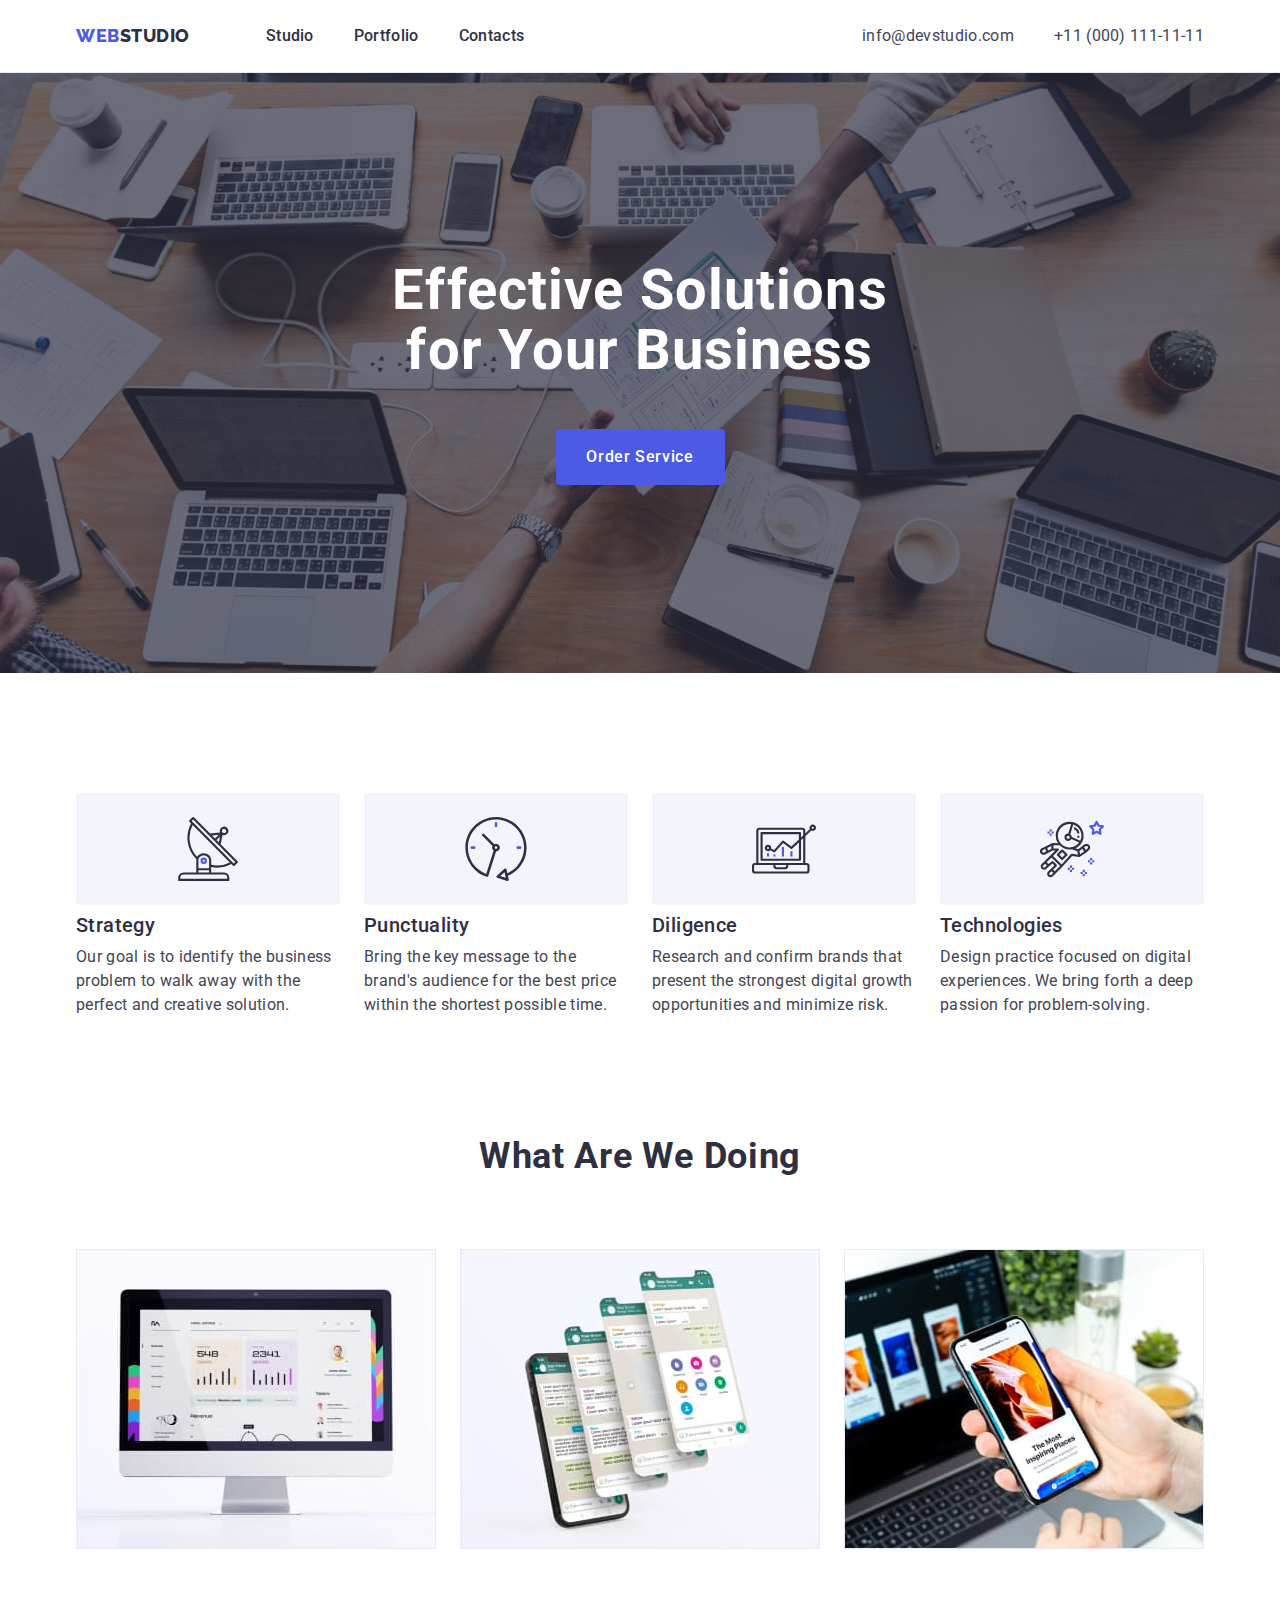
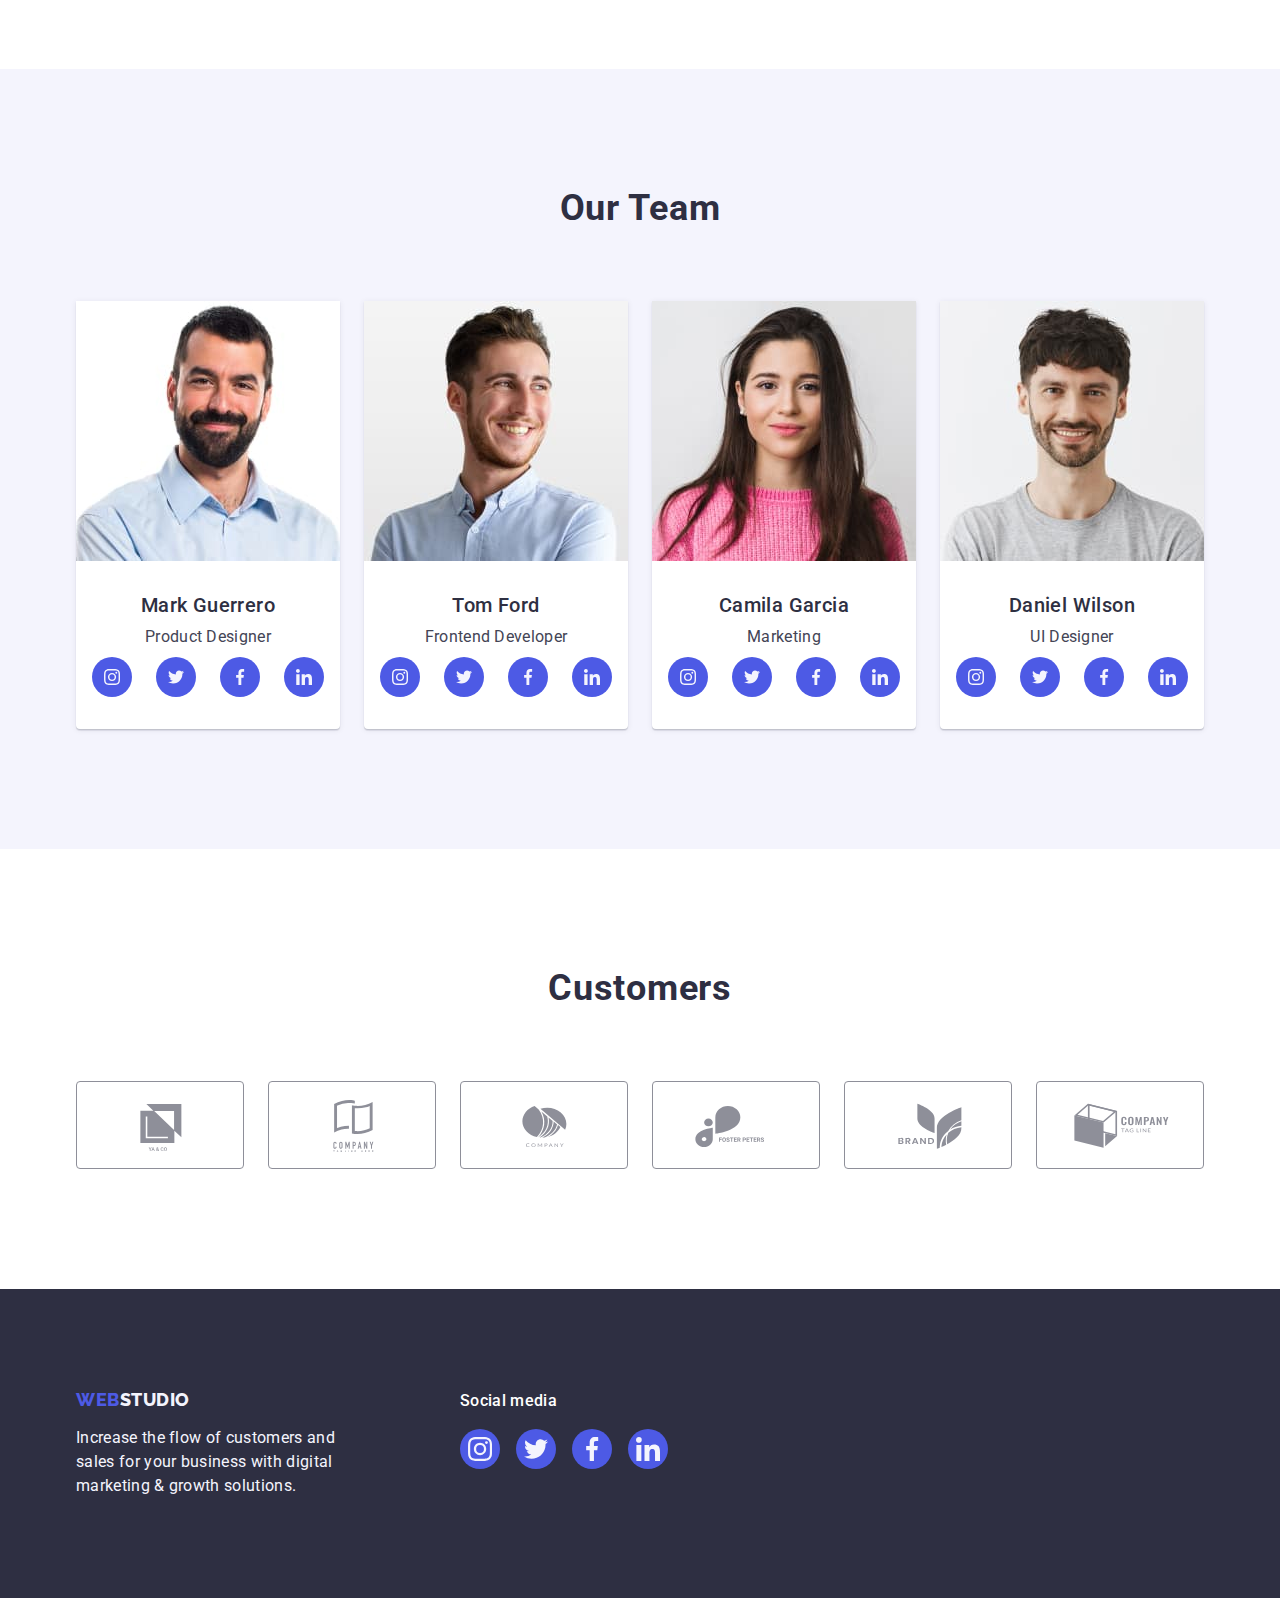
==== index.html @ 35dc8aad "Initial commit" ====
<!DOCTYPE html>
<html lang="en">
  <head>
    <meta charset="UTF-8" />
    <meta http-equiv="X-UA-Compatible" content="IE=edge" />
    <meta name="viewport" content="width=device-width, initial-scale=1.0" />
    <title>Web Studio</title>

    <link rel="preconnect" href="https://fonts.googleapis.com" />
    <link rel="preconnect" href="https://fonts.gstatic.com" crossorigin />
    <link
      href="https://fonts.googleapis.com/css2?family=Raleway:wght@800&family=Roboto:wght@400;500;700;900&display=swap"
      rel="stylesheet"
    />
    <link
      rel="stylesheet"
      href="https://cdnjs.cloudflare.com/ajax/libs/modern-normalize/1.0.0/modern-normalize.min.css"
    />
    <link rel="stylesheet" href="./css/styles.css" />
  </head>

  <body>
    <!-- Хедер -->
    <header class="header">
      <div class="container header-container">
        <!-- Навігація сайту -->
        <nav class="navigation">
          <a href="./index.html" class="logo link"
            >Web<span class="header-logo-span">Studio</span></a
          >
          <ul class="nav-list list">
            <li class="nav-list-item">
              <a href="./index.html" class="nav-list-link link">Studio</a>
            </li>

            <li class="nav-list-item">
              <a href="./portfolio.html" class="nav-list-link link"
                >Portfolio</a
              >
            </li>

            <li class="nav-list-item">
              <a href="" class="nav-list-link link">Contacts</a>
            </li>
          </ul>
        </nav>
        <!-- Контакти для зв'язку -->
        <address class="address">
          <ul class="address-list list">
            <li class="email">
              <a href="mailto:info@devstudio.com" class="address-link link"
                >info@devstudio.com</a
              >
            </li>

            <li class="phone">
              <a href="tel:+110001111111" class="address-link link"
                >+11 (000) 111-11-11</a
              >
            </li>
          </ul>
        </address>
      </div>
    </header>

    <!-- Мейн -->
    <main class="main">
      <!-- Hero -->
      <section class="hero hero-overlay">
        <div class="container hero-container">
          <h1 class="hero-title">Effective Solutions for Your Business</h1>
          <button type="button" class="title-btn btn">Order Service</button>
        </div>
      </section>

      <!-- Features -->
      <section class="features section">
        <div class="container">
          <h2 class="visually-hidden">Features</h2>
          <ul class="features-list list">
            <li class="features-list-item">
              <div class="features-icon-box">
                <svg class="features-icon" width="64" height="64">
                  <use href="./images/icons.svg#icon-antenna"></use>
                </svg>
              </div>
              <h3 class="features-list-title">Strategy</h3>
              <p class="features-list-text">
                Our goal is to identify the business problem to walk away with
                the perfect and creative solution.
              </p>
            </li>

            <li class="features-list-item">
              <div class="features-icon-box">
                <svg class="features-icon" width="64" height="64">
                  <use href="./images/icons.svg#icon-clock"></use>
                </svg>
              </div>
              <h3 class="features-list-title">Punctuality</h3>
              <p class="features-list-text">
                Bring the key message to the brand's audience for the best price
                within the shortest possible time.
              </p>
            </li>

            <li class="features-list-item">
              <div class="features-icon-box">
                <svg class="features-icon" width="64" height="64">
                  <use href="./images/icons.svg#icon-diagram"></use>
                </svg>
              </div>
              <h3 class="features-list-title">Diligence</h3>
              <p class="features-list-text">
                Research and confirm brands that present the strongest digital
                growth opportunities and minimize risk.
              </p>
            </li>

            <li class="features-list-item">
              <div class="features-icon-box">
                <svg class="features-icon" width="64" height="64">
                  <use href="./images/icons.svg#icon-astronaut"></use>
                </svg>
              </div>
              <h3 class="features-list-title">Technologies</h3>
              <p class="features-list-text">
                Design practice focused on digital experiences. We bring forth a
                deep passion for problem-solving.
              </p>
            </li>
          </ul>
        </div>
      </section>

      <!-- Секція зображень: чим ми займаємось -->
      <section class="gallery section">
        <div class="container">
          <h2 class="gallery-caption">What are we doing</h2>
          <ul class="gallery-list list">
            <li class="gallery-list-item">
              <img
                src="./images/img1.jpg"
                alt="PC Screen"
                width="360"
                height="300"
              />
            </li>

            <li class="gallery-list-item">
              <img
                src="./images/img2.jpg"
                alt="Smartphone Screens"
                width="360"
                height="300"
              />
            </li>

            <li class="gallery-list-item">
              <img
                src="./images/img3.jpg"
                alt="Smartphone"
                width="360"
                height="300"
              />
            </li>
          </ul>
        </div>
      </section>

      <!-- Секція з фото команди -->
      <section class="team-gallery section">
        <div class="container">
          <h2 class="team-gallery-caption">Our Team</h2>
          <ul class="team-list list">
            <li class="team-list-item">
              <img
                src="./images/Mark.jpg"
                alt="Mark"
                width="264"
                height="260"
              />
              <div class="team-card-text-wrapper">
                <h3 class="team-list-caption">Mark Guerrero</h3>
                <p class="team-list-text">Product Designer</p>
                <ul class="team-soc-list list">
                  <li class="team-soc-item">
                    <a
                      href=""
                      class="team-soc-link link"
                      target="_blank"
                      rel="noopener noreferrer"
                      ><svg class="team-soc-icon" width="16" height="16">
                        <use href="./images/icons.svg#icon-instagram"></use>
                      </svg>
                    </a>
                  </li>
                  <li class="team-soc-item">
                    <a
                      href=""
                      class="team-soc-link link"
                      target="_blank"
                      rel="noopener noreferrer"
                      ><svg class="team-soc-icon" width="16" height="16">
                        <use href="./images/icons.svg#icon-twitter"></use>
                      </svg>
                    </a>
                  </li>
                  <li class="team-soc-item">
                    <a
                      href=""
                      class="team-soc-link link"
                      target="_blank"
                      rel="noopener noreferrer"
                      ><svg class="team-soc-icon" width="16" height="16">
                        <use href="./images/icons.svg#icon-facebook"></use>
                      </svg>
                    </a>
                  </li>
                  <li class="team-soc-item">
                    <a
                      href=""
                      class="team-soc-link link"
                      target="_blank"
                      rel="noopener noreferrer"
                      ><svg class="team-soc-icon" width="16" height="16">
                        <use href="./images/icons.svg#icon-linkedin"></use>
                      </svg>
                    </a>
                  </li>
                </ul>
              </div>
            </li>

            <li class="team-list-item">
              <img src="./images/Tom.jpg" alt="Tom" width="264" height="260" />
              <div class="team-card-text-wrapper">
                <h3 class="team-list-caption">Tom Ford</h3>
                <p class="team-list-text">Frontend Developer</p>
                <ul class="team-soc-list list">
                  <li class="team-soc-item">
                    <a
                      href=""
                      class="team-soc-link link"
                      target="_blank"
                      rel="noopener noreferrer"
                      ><svg class="team-soc-icon" width="16" height="16">
                        <use href="./images/icons.svg#icon-instagram"></use>
                      </svg>
                    </a>
                  </li>
                  <li class="team-soc-item">
                    <a
                      href=""
                      class="team-soc-link link"
                      target="_blank"
                      rel="noopener noreferrer"
                      ><svg class="team-soc-icon" width="16" height="16">
                        <use href="./images/icons.svg#icon-twitter"></use>
                      </svg>
                    </a>
                  </li>
                  <li class="team-soc-item">
                    <a
                      href=""
                      class="team-soc-link link"
                      target="_blank"
                      rel="noopener noreferrer"
                      ><svg class="team-soc-icon" width="16" height="16">
                        <use href="./images/icons.svg#icon-facebook"></use>
                      </svg>
                    </a>
                  </li>
                  <li class="team-soc-item">
                    <a
                      href=""
                      class="team-soc-link link"
                      target="_blank"
                      rel="noopener noreferrer"
                      ><svg class="team-soc-icon" width="16" height="16">
                        <use href="./images/icons.svg#icon-linkedin"></use>
                      </svg>
                    </a>
                  </li>
                </ul>
              </div>
            </li>

            <li class="team-list-item">
              <img
                src="./images/Camila.jpg"
                alt="Camila"
                width="264"
                height="260"
              />
              <div class="team-card-text-wrapper">
                <h3 class="team-list-caption">Camila Garcia</h3>
                <p class="team-list-text">Marketing</p>
                <ul class="team-soc-list list">
                  <li class="team-soc-item">
                    <a
                      href=""
                      class="team-soc-link link"
                      target="_blank"
                      rel="noopener noreferrer"
                      ><svg class="team-soc-icon" width="16" height="16">
                        <use href="./images/icons.svg#icon-instagram"></use>
                      </svg>
                    </a>
                  </li>
                  <li class="team-soc-item">
                    <a
                      href=""
                      class="team-soc-link link"
                      target="_blank"
                      rel="noopener noreferrer"
                      ><svg class="team-soc-icon" width="16" height="16">
                        <use href="./images/icons.svg#icon-twitter"></use>
                      </svg>
                    </a>
                  </li>
                  <li class="team-soc-item">
                    <a
                      href=""
                      class="team-soc-link link"
                      target="_blank"
                      rel="noopener noreferrer"
                      ><svg class="team-soc-icon" width="16" height="16">
                        <use href="./images/icons.svg#icon-facebook"></use>
                      </svg>
                    </a>
                  </li>
                  <li class="team-soc-item">
                    <a
                      href=""
                      class="team-soc-link link"
                      target="_blank"
                      rel="noopener noreferrer"
                      ><svg class="team-soc-icon" width="16" height="16">
                        <use href="./images/icons.svg#icon-linkedin"></use>
                      </svg>
                    </a>
                  </li>
                </ul>
              </div>
            </li>

            <li class="team-list-item">
              <img
                src="./images/Daniel.jpg"
                alt="Daniel"
                width="264"
                height="260"
              />
              <div class="team-card-text-wrapper">
                <h3 class="team-list-caption">Daniel Wilson</h3>
                <p class="team-list-text">UI Designer</p>
                <ul class="team-soc-list list">
                  <li class="team-soc-item">
                    <a
                      href=""
                      class="team-soc-link link"
                      target="_blank"
                      rel="noopener noreferrer"
                      ><svg class="team-soc-icon" width="16" height="16">
                        <use href="./images/icons.svg#icon-instagram"></use>
                      </svg>
                    </a>
                  </li>
                  <li class="team-soc-item">
                    <a
                      href=""
                      class="team-soc-link link"
                      target="_blank"
                      rel="noopener noreferrer"
                      ><svg class="team-soc-icon" width="16" height="16">
                        <use href="./images/icons.svg#icon-twitter"></use>
                      </svg>
                    </a>
                  </li>
                  <li class="team-soc-item">
                    <a
                      href=""
                      class="team-soc-link link"
                      target="_blank"
                      rel="noopener noreferrer"
                      ><svg class="team-soc-icon" width="16" height="16">
                        <use href="./images/icons.svg#icon-facebook"></use>
                      </svg>
                    </a>
                  </li>
                  <li class="team-soc-item">
                    <a
                      href=""
                      class="team-soc-link link"
                      target="_blank"
                      rel="noopener noreferrer"
                      ><svg class="team-soc-icon" width="16" height="16">
                        <use href="./images/icons.svg#icon-linkedin"></use>
                      </svg>
                    </a>
                  </li>
                </ul>
              </div>
            </li>
          </ul>
        </div>
      </section>

      <!-- Секція: наші клієнти -->
      <section class="customers section">
        <div class="container">
          <h2 class="customers-caption">Customers</h2>
          <ul class="customers-list list">
            <li class="customers-item">
              <a href="" class="customers-link link">
                <svg class="customers-icon" width="104" height="56">
                  <use href="./images/icons.svg#icon-comp1"></use>
                </svg>
              </a>
            </li>

            <li class="customers-item">
              <a href="" class="customers-link link">
                <svg class="customers-icon" width="104" height="56">
                  <use href="./images/icons.svg#icon-comp2"></use>
                </svg>
              </a>
            </li>

            <li class="customers-item">
              <a href="" class="customers-link link">
                <svg class="customers-icon" width="104" height="56">
                  <use href="./images/icons.svg#icon-comp3"></use>
                </svg>
              </a>
            </li>

            <li class="customers-item">
              <a href="" class="customers-link link">
                <svg class="customers-icon" width="104" height="56">
                  <use href="./images/icons.svg#icon-comp4"></use>
                </svg>
              </a>
            </li>

            <li class="customers-item">
              <a href="" class="customers-link link">
                <svg class="customers-icon" width="104" height="56">
                  <use href="./images/icons.svg#icon-comp5"></use>
                </svg>
              </a>
            </li>

            <li class="customers-item">
              <a href="" class="customers-link link">
                <svg class="customers-icon" width="104" height="56">
                  <use href="./images/icons.svg#icon-comp6"></use>
                </svg>
              </a>
            </li>
          </ul>
        </div>
      </section>
    </main>

    <!-- Футер -->
    <footer class="footer">
      <div class="footer-container container">
        <div class="footer-text-container">
          <a href="./index.html" class="footer-logo-link logo link"
            >Web<span class="footer-logo-span">Studio</span></a
          >
          <p class="footer-text">
            Increase the flow of customers and sales for your business with
            digital marketing & growth solutions.
          </p>
        </div>
        <div class="footer-soc-container">
          <p class="footer-soc-caption">Social media</p>
          <ul class="footer-soc-list list">
            <li class="footer-soc-item">
              <a href="" class="footer-soc-link link">
                <svg class="footer-soc-icon" width="24" height="24">
                  <use href="./images/icons.svg#icon-instagram"></use>
                </svg>
              </a>
            </li>

            <li class="footer-soc-item">
              <a href="" class="footer-soc-link link">
                <svg class="footer-soc-icon" width="24" height="24">
                  <use href="./images/icons.svg#icon-twitter"></use>
                </svg>
              </a>
            </li>

            <li class="footer-soc-item">
              <a href="" class="footer-soc-link link">
                <svg class="footer-soc-icon" width="24" height="24">
                  <use href="./images/icons.svg#icon-facebook"></use>
                </svg>
              </a>
            </li>

            <li class="footer-soc-item">
              <a href="" class="footer-soc-link link">
                <svg class="footer-soc-icon" width="24" height="24">
                  <use href="./images/icons.svg#icon-linkedin"></use>
                </svg>
              </a>
            </li>
          </ul>
        </div>
      </div>
    </footer>
  </body>
</html>
---- css/styles.css ----
:root {
  /* Кольори */
  --dark-color: #2e2f42;
  --text-color: #434455;
  --subtle-text-color: #8e8f99;
  --white-color: #ffffff;
  --light-color: #f4f4fd;
  --accent-color: #e7e9fc;
  --passive-color: #4d5ae5;
  --active-color: #404bbf;
  --success-color: #31d0aa;
  /* Текст */
  --text-size: 16px;
  --text-spacing: 0.02em;
  --typical-lh: 1.5;
  /* Флекс */
  --typical-gap: 24px;
}
/* ------------Cкидання стилів------------ */
p,
h1,
h2,
h3,
h4,
h5,
h6 {
  margin: 0;
}

ul {
  margin: 0;
  padding: 0;
}

img {
  display: block;
  max-width: 100%;
}

.list {
  list-style: none;
}

.link {
  text-decoration: none;
}

.btn {
  font-family: inherit;
  cursor: pointer;
}

/* ------------Cкидання стилів------------ */

/* Приховати елемент */
.visually-hidden {
  position: absolute;
  width: 1px;
  height: 1px;
  margin: -1px;
  border: 0;
  padding: 0;
  white-space: nowrap;
  clip-path: inset(100%);
  clip: rect(0 0 0 0);
  overflow: hidden;
}
/* Приховати елемент */

/* ------------База------------ */
body {
  font-family: "Roboto", sans-serif;
  color: var(--text-color);
  background-color: var(--white-color);
}

.container {
  width: 1158px;
  padding-left: 15px;
  padding-right: 15px;
  margin: 0 auto;
}

.section {
  padding-top: 120px;
  padding-bottom: 120px;
}

/*====================СТУДІЯ====================*/

/* ----------------- Хедер ----------------- */

.header {
  padding-top: 24px;
  padding-bottom: 24px;
  border-bottom: 1px solid var(--accent-color);
  box-shadow: 0px 2px 1px rgba(46, 47, 66, 0.08),
    0px 1px 1px rgba(46, 47, 66, 0.16), 0px 1px 6px rgba(46, 47, 66, 0.08);
}

.header-container {
  display: flex;
}

/* Лого  */
.header-logo-span {
  color: var(--dark-color);
}

.logo {
  font-family: "Raleway", sans-serif;
  font-weight: 800;
  font-size: 18px;
  line-height: 1.17;
  color: var(--passive-color);
  letter-spacing: 0.03em;
  text-transform: uppercase;
  margin-right: 76px;
}

/* Навігація */
.navigation {
  display: flex;
  align-items: center;
}

.nav-list {
  display: flex;
  gap: 40px;
}

.nav-list-link {
  color: var(--dark-color);
  font-weight: 500;
  font-size: var(--text-size);
  line-height: var(--typical-lh);
  letter-spacing: var(--text-spacing);
  padding: 24px 0;
}

.nav-list-link:is(:hover, :focus) {
  color: var(--active-color);
}

/* Контакти */
.address {
  font-style: normal;
  margin-left: auto;
}

.address-list {
  display: flex;
  gap: 40px;
}

.address-link {
  color: var(--text-color);
  font-size: var(--text-size);
  line-height: var(--typical-lh);
  letter-spacing: var(--text-spacing);
}

.address-link:is(:hover, :focus) {
  color: var(--active-color);
}

/* ----------------- Студія Мейн ----------------- */
/*----------------Hero-------------- */
.hero {
  padding: 188px 0;
}
.hero-overlay {
  background-image: linear-gradient(
      rgba(46, 47, 66, 0.7),
      rgba(46, 47, 66, 0.7)
    ),
    url(../images/hero-bg.jpg);
  height: 600px;
  max-width: 1440px;
  margin-left: auto;
  margin-right: auto;
  background-repeat: no-repeat;
  background-size: cover;
  background-position: center;
}

.hero-container {
  display: flex;
  flex-direction: column;
  align-items: center;
}

.hero-title {
  font-size: 56px;
  line-height: 1.07;
  text-align: center;
  letter-spacing: var(--text-spacing);
  color: var(--white-color);
  max-width: 496px;
}

/* Кнопка */
.title-btn {
  color: var(--white-color);
  background: var(--passive-color);
  font-weight: 500;
  font-size: var(--text-size);
  line-height: var(--typical-lh);
  letter-spacing: 0.04em;
  border: none;
  border-radius: 4px;
  min-width: 169px;
  height: 56px;
  margin-top: 48px;
}
.title-btn:is(:hover, :focus) {
  background: var(--active-color);
}

/*----------------Features-------------- */
.features {
}

.features-list {
  display: flex;
  gap: var(--typical-gap);
}

.features-list-item {
  flex-basis: calc((100% - 24px * 3) / 4);
}

.features-icon-box {
  width: 100%;
  height: 112px;
  border-radius: 4px;
  background-color: var(--light-color);
  display: flex;
  justify-content: center;
  align-items: center;
  margin-bottom: 8px;
}

.features-icon {
}

.features-list-title {
  font-weight: 500;
  font-size: 20px;
  line-height: 1.2;
  letter-spacing: var(--text-spacing);
  color: var(--dark-color);
  margin-bottom: 8px;
}

.features-list-text {
  font-size: var(--text-size);
  line-height: var(--typical-lh);
  letter-spacing: var(--text-spacing);
}

/*--------Секція зображень: чим ми займаємось------ */
.gallery {
  padding-top: 0;
}

.gallery-caption {
  font-size: 36px;
  line-height: 1.11;
  text-align: center;
  letter-spacing: var(--text-spacing);
  text-transform: capitalize;
  color: var(--dark-color);
  margin-bottom: 72px;
}

.gallery-list {
  display: flex;
  flex-wrap: wrap;
  gap: var(--typical-gap);
}

.gallery-list-item {
  flex-basis: calc((100% - 48px) / 3);
}

/*-------- Секція з фото команди------ */
.team-gallery {
  background-color: var(--light-color);
}

.team-gallery-caption {
  font-size: 36px;
  line-height: 1.11;
  text-align: center;
  letter-spacing: var(--text-spacing);
  text-transform: capitalize;
  color: var(--dark-color);
  margin-bottom: 72px;
}

.team-list {
  display: flex;
  flex-wrap: wrap;
  gap: var(--typical-gap);
}

.team-list-item {
  background-color: var(--white-color);
  flex-basis: calc((100% - 72px) / 4);
  border-radius: 0 0 4px 4px;
  box-shadow: 0px 1px 6px rgba(46, 47, 66, 0.08),
    0px 1px 1px rgba(46, 47, 66, 0.16), 0px 2px 1px rgba(46, 47, 66, 0.08);
}

.team-card-text-wrapper {
  padding: 32px 16px;
}

.team-list-caption {
  font-weight: 500;
  font-size: 20px;
  line-height: 1.2;
  text-align: center;
  letter-spacing: var(--text-spacing);
  color: var(--dark-color);
  margin-bottom: 8px;
  margin-left: 0;
  margin-right: 0;
}

.team-list-text {
  font-size: var(--text-size);
  line-height: var(--typical-lh);
  text-align: center;
  letter-spacing: var(--text-spacing);
  margin-bottom: 8px;
}

.team-soc-list {
  display: flex;
  justify-content: center;
  align-items: center;
  gap: 24px;
}

.team-soc-item {
  width: 40px;
  height: 40px;
}
.team-soc-link {
  width: 100%;
  height: 100%;
  background-color: var(--passive-color);
  border-radius: 50%;
  display: flex;
  justify-content: center;
  align-items: center;
}

.team-soc-link:is(:hover, :focus) {
  background-color: var(--active-color);
}

.team-soc-icon {
  fill: var(--light-color);
}

/* ----------------- Секція: Наші клієнти ----------------- */
.customers {
}

.customers-caption {
  font-size: 36px;
  line-height: 1.11;
  text-align: center;
  letter-spacing: var(--text-spacing);
  text-transform: capitalize;
  margin-bottom: 72px;
  color: var(--dark-color);
}

.customers-list {
  display: flex;
  gap: 24px;
}

.customers-item {
  flex-basis: calc((100% - 120px) / 6);
  height: 88px;
}

.customers-link {
  width: 100%;
  height: 100%;
  border: 1px solid var(--subtle-text-color);
  border-radius: 4px;
  display: flex;
  justify-content: center;
  align-items: center;
  color: var(--subtle-text-color);
}

.customers-link:is(:hover, :focus) {
  border-color: var(--active-color);
  color: var(--active-color);
}

.customers-icon {
  fill: currentColor;
}

/* ----------------- Футер ----------------- */
.footer {
  background-color: var(--dark-color);
  padding-top: 100px;
  padding-bottom: 100px;
}

.footer-container {
  display: flex;
  align-items: baseline;
}

.footer-text-container {
  margin-right: 120px;
  flex-shrink: 0;
}

.footer-logo-link {
  display: inline-block;
  margin-bottom: 16px;
  margin-right: 0;
}

.footer-logo-span {
  color: var(--light-color);
}

.footer-text {
  font-size: var(--text-size);
  line-height: var(--typical-lh);
  letter-spacing: var(--text-spacing);
  color: var(--light-color);
  max-width: 264px;
}

.footer-soc-container {
}

.footer-soc-caption {
  font-weight: 500;
  font-size: var(--text-size);
  line-height: var(--typical-lh);
  letter-spacing: var(--text-spacing);
  color: var(--white-color);
  margin-bottom: 16px;
}

.footer-soc-list {
  display: flex;
  justify-content: center;
  align-items: center;
  gap: 16px;
}

.footer-soc-item {
  width: 40px;
  height: 40px;
}

.footer-soc-link {
  width: 100%;
  height: 100%;
  background-color: var(--passive-color);
  border-radius: 50%;
  display: flex;
  justify-content: center;
  align-items: center;
}

.footer-soc-link:is(:hover, :focus) {
  background-color: var(--success-color);
}

.footer-soc-icon {
  fill: var(--light-color);
}
/*====================ПОРТФОЛІО====================*/

.projects {
  padding-top: 96px;
}

/*--------Фільтр------ */
.filters-list {
  display: flex;
  gap: var(--typical-gap);
  justify-content: center;
  margin-bottom: 72px;
}

.filters-btn {
  font-family: "Roboto", sans-serif;
  font-weight: 500;
  font-size: var(--text-size);
  line-height: var(--typical-lh);
  text-align: center;
  letter-spacing: 0.04em;
  color: var(--passive-color);
  background: var(--light-color);

  padding: 12px 24px;
  border: 1px solid var(--accent-color);
  border-radius: 4px;
}

.filters-btn:is(:hover, :focus) {
  color: var(--white-color);
  background: var(--active-color);
  border: 1px solid transparent;
  box-shadow: 0px 3px 1px rgba(0, 0, 0, 0.1), 0px 2px 1px rgba(0, 0, 0, 0.08),
    0px 2px 2px rgba(0, 0, 0, 0.12);
}

/*--------Картки проектів------ */
.card-set {
  display: flex;
  flex-wrap: wrap;
  column-gap: 24px;
  row-gap: 48px;
}

.card-item {
  background: var(--white-color);
  flex-basis: calc((100% - 24px * 2) / 3);
}

.card-link {
  display: block;
}

.card-link:is(:hover, :focus) {
  box-shadow: 0px 1px 6px rgba(46, 47, 66, 0.08),
    0px 1px 1px rgba(46, 47, 66, 0.16), 0px 2px 1px rgba(46, 47, 66, 0.08);
}

.card-content {
  padding: 32px 16px;
  border: 1px solid var(--accent-color);
  border-top: none;
}

.card-caption {
  font-weight: 500;
  font-size: 20px;
  line-height: 1.2;
  letter-spacing: var(--text-spacing);
  color: var(--dark-color);
  margin-bottom: 8px;
}

.card-text {
  font-size: var(--text-size);
  line-height: var(--typical-lh);
  letter-spacing: var(--text-spacing);
  color: var(--text-color);
}
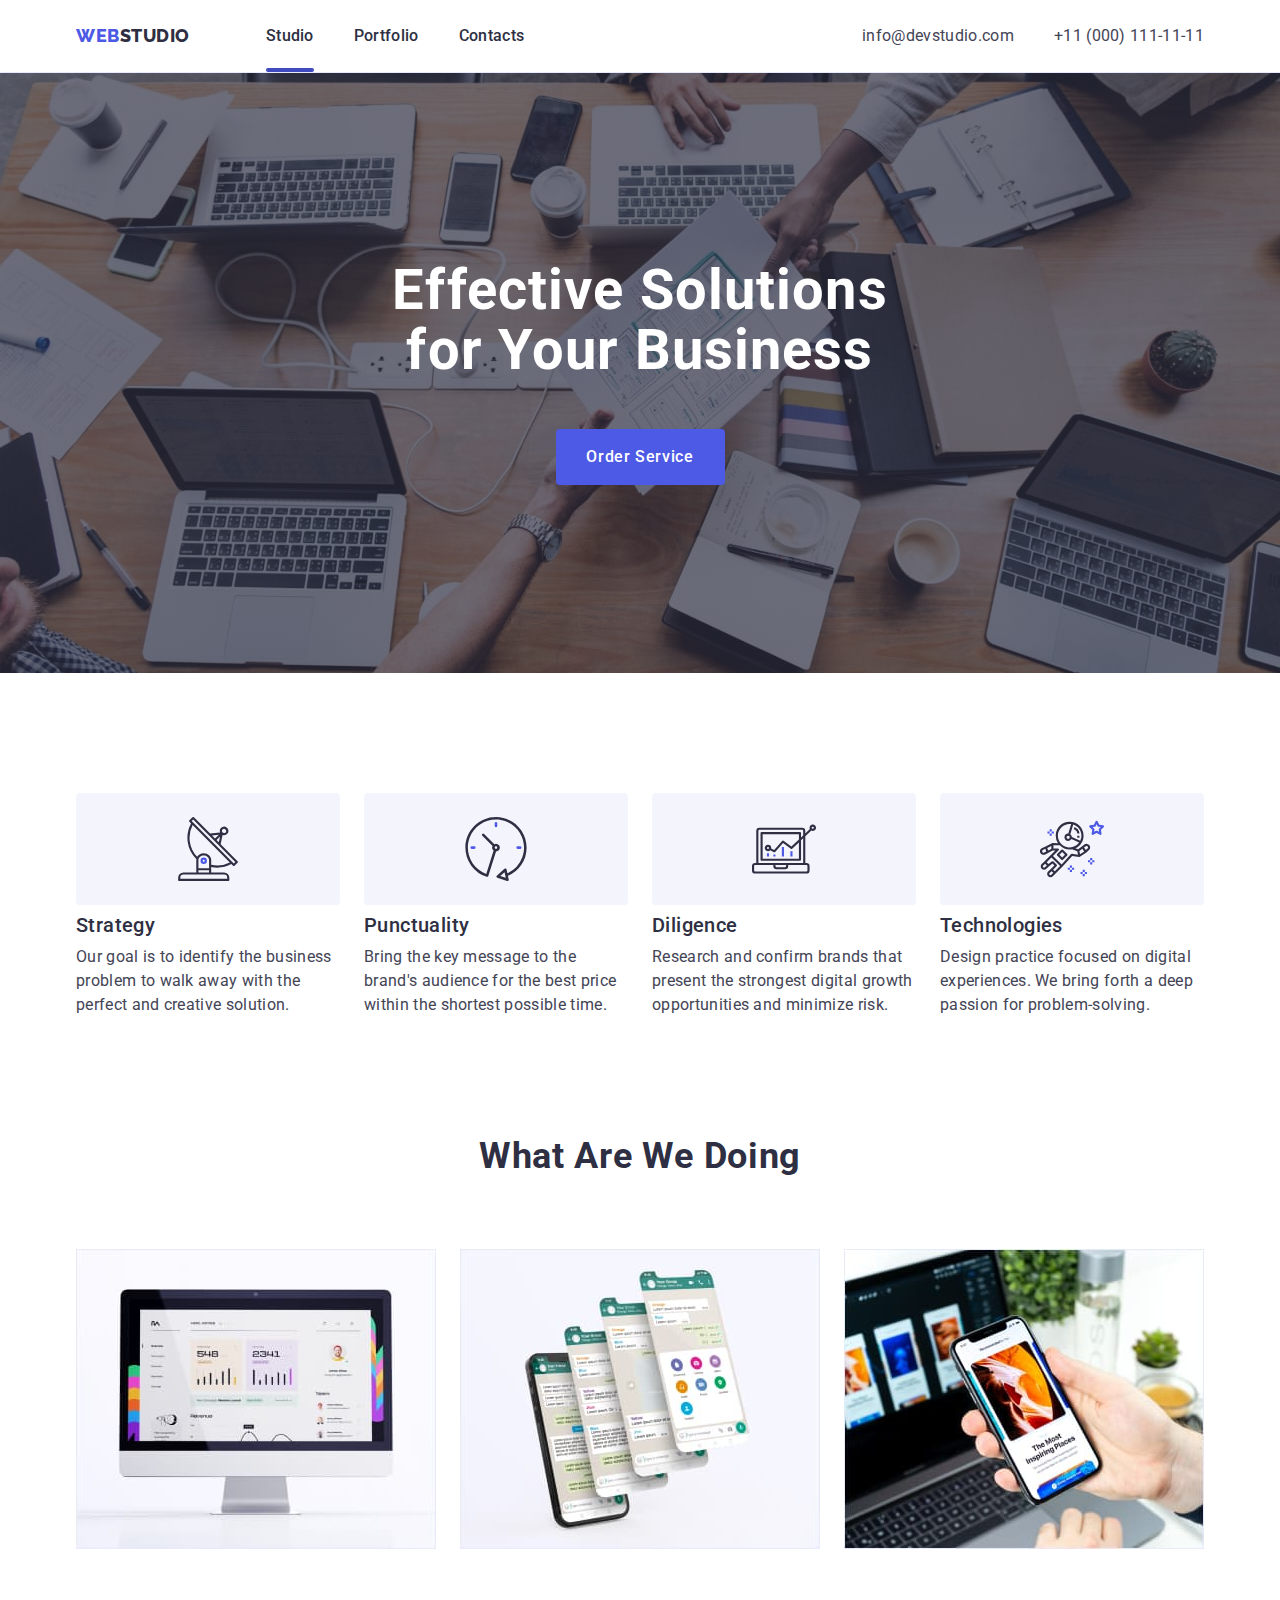
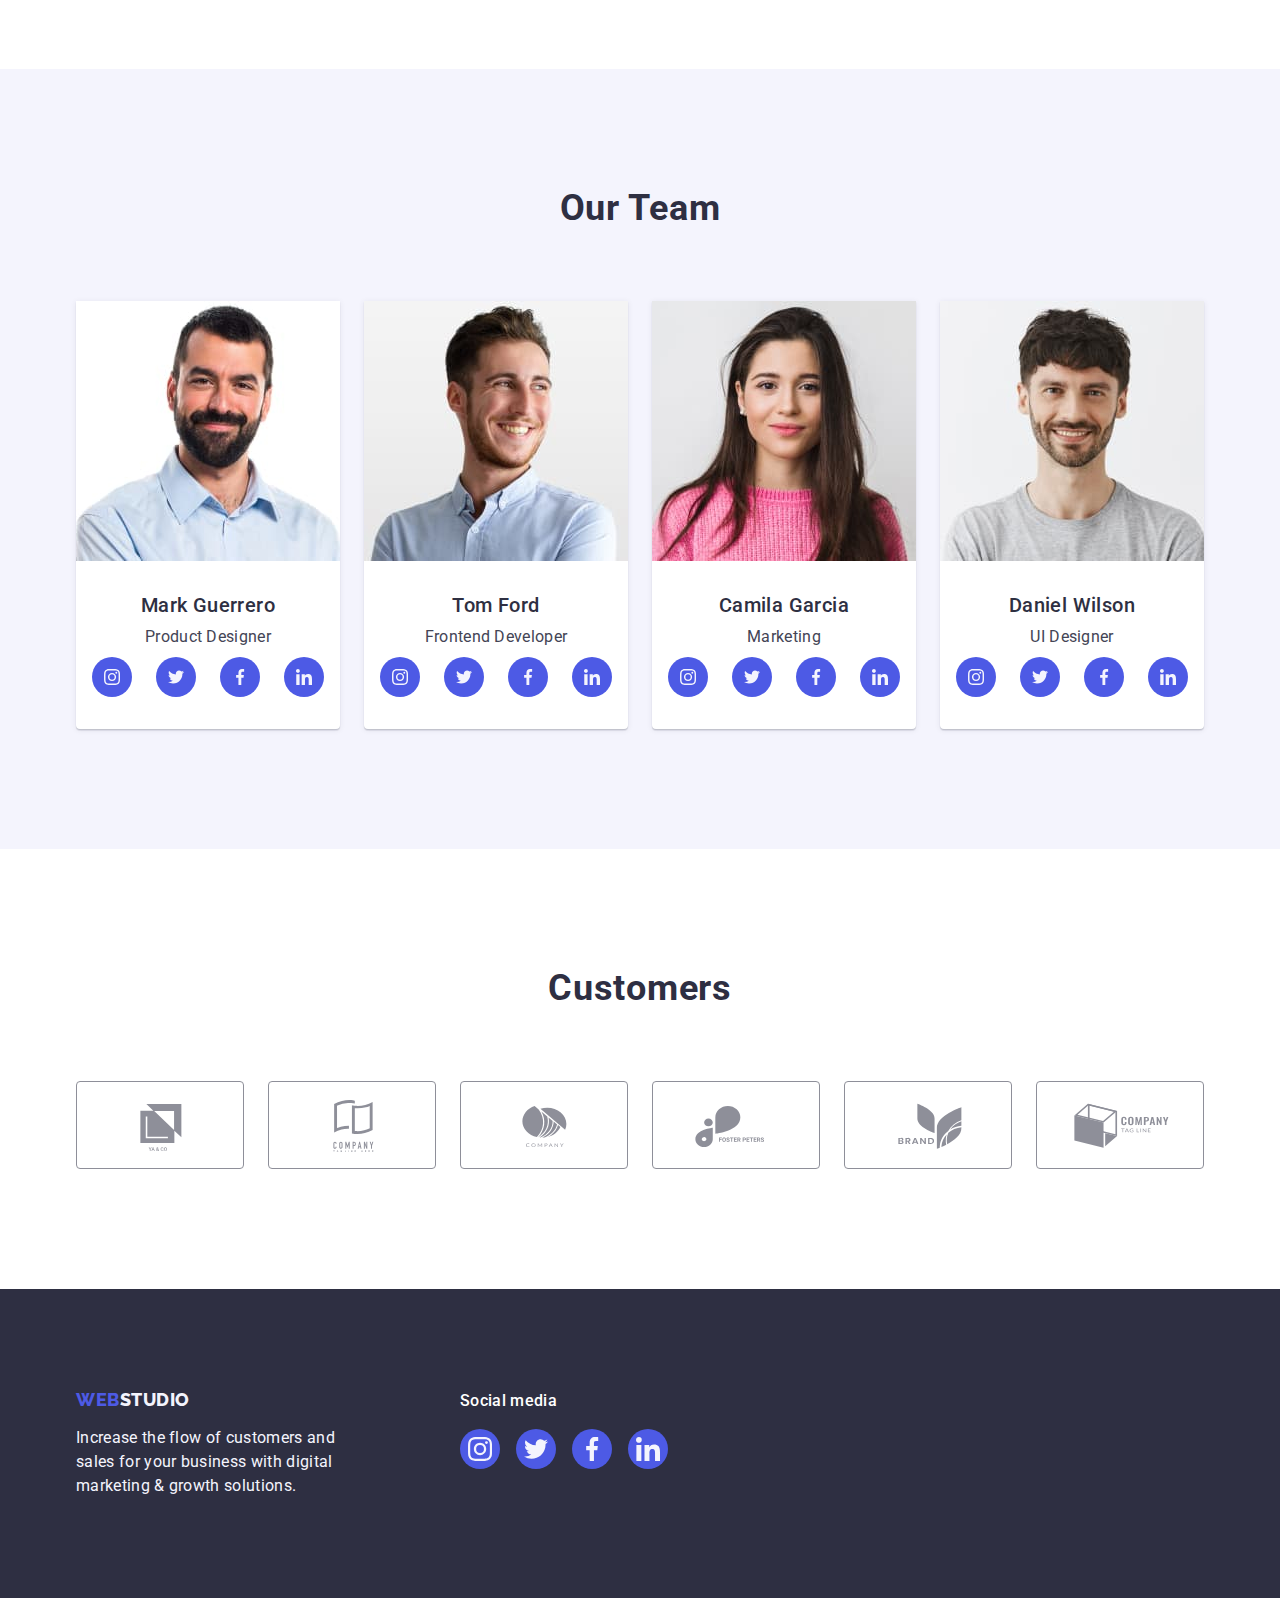
==== commit 5f64eb9d: "nav::after" ====
--- a/index.html
+++ b/index.html
@@ -30,7 +30,9 @@
           >
           <ul class="nav-list list">
             <li class="nav-list-item">
-              <a href="./index.html" class="nav-list-link link">Studio</a>
+              <a href="./index.html" class="nav-list-link nav-underline link"
+                >Studio</a
+              >
             </li>
 
             <li class="nav-list-item">
--- a/css/styles.css
+++ b/css/styles.css
@@ -129,6 +129,10 @@
   gap: 40px;
 }
 
+.nav-list-item {
+  position: relative;
+}
+
 .nav-list-link {
   color: var(--dark-color);
   font-weight: 500;
@@ -140,6 +144,17 @@
 
 .nav-list-link:is(:hover, :focus) {
   color: var(--active-color);
+}
+
+.nav-underline::after {
+  content: "";
+  position: absolute;
+  width: 100%;
+  height: 4px;
+  background-color: var(--active-color);
+  border-radius: 2px;
+  left: 0px;
+  top: 44px;
 }
 
 /* Контакти */
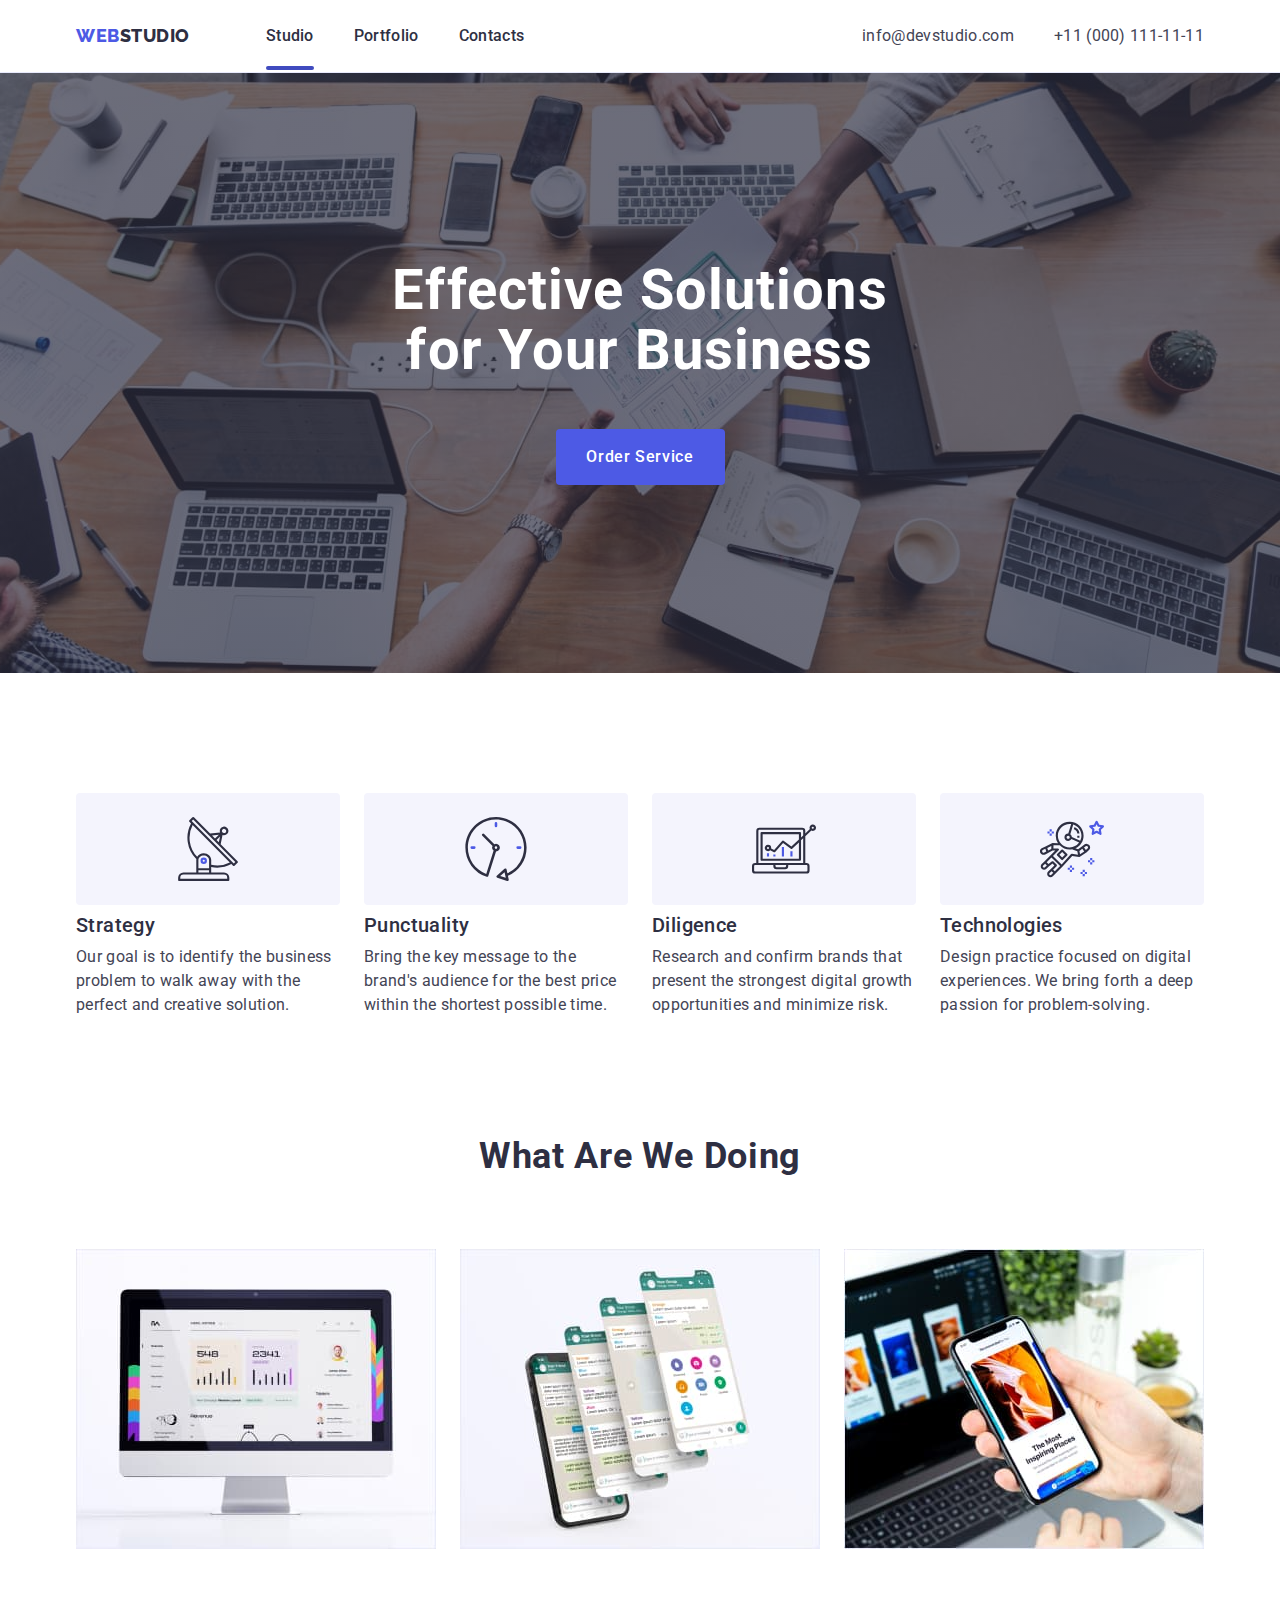
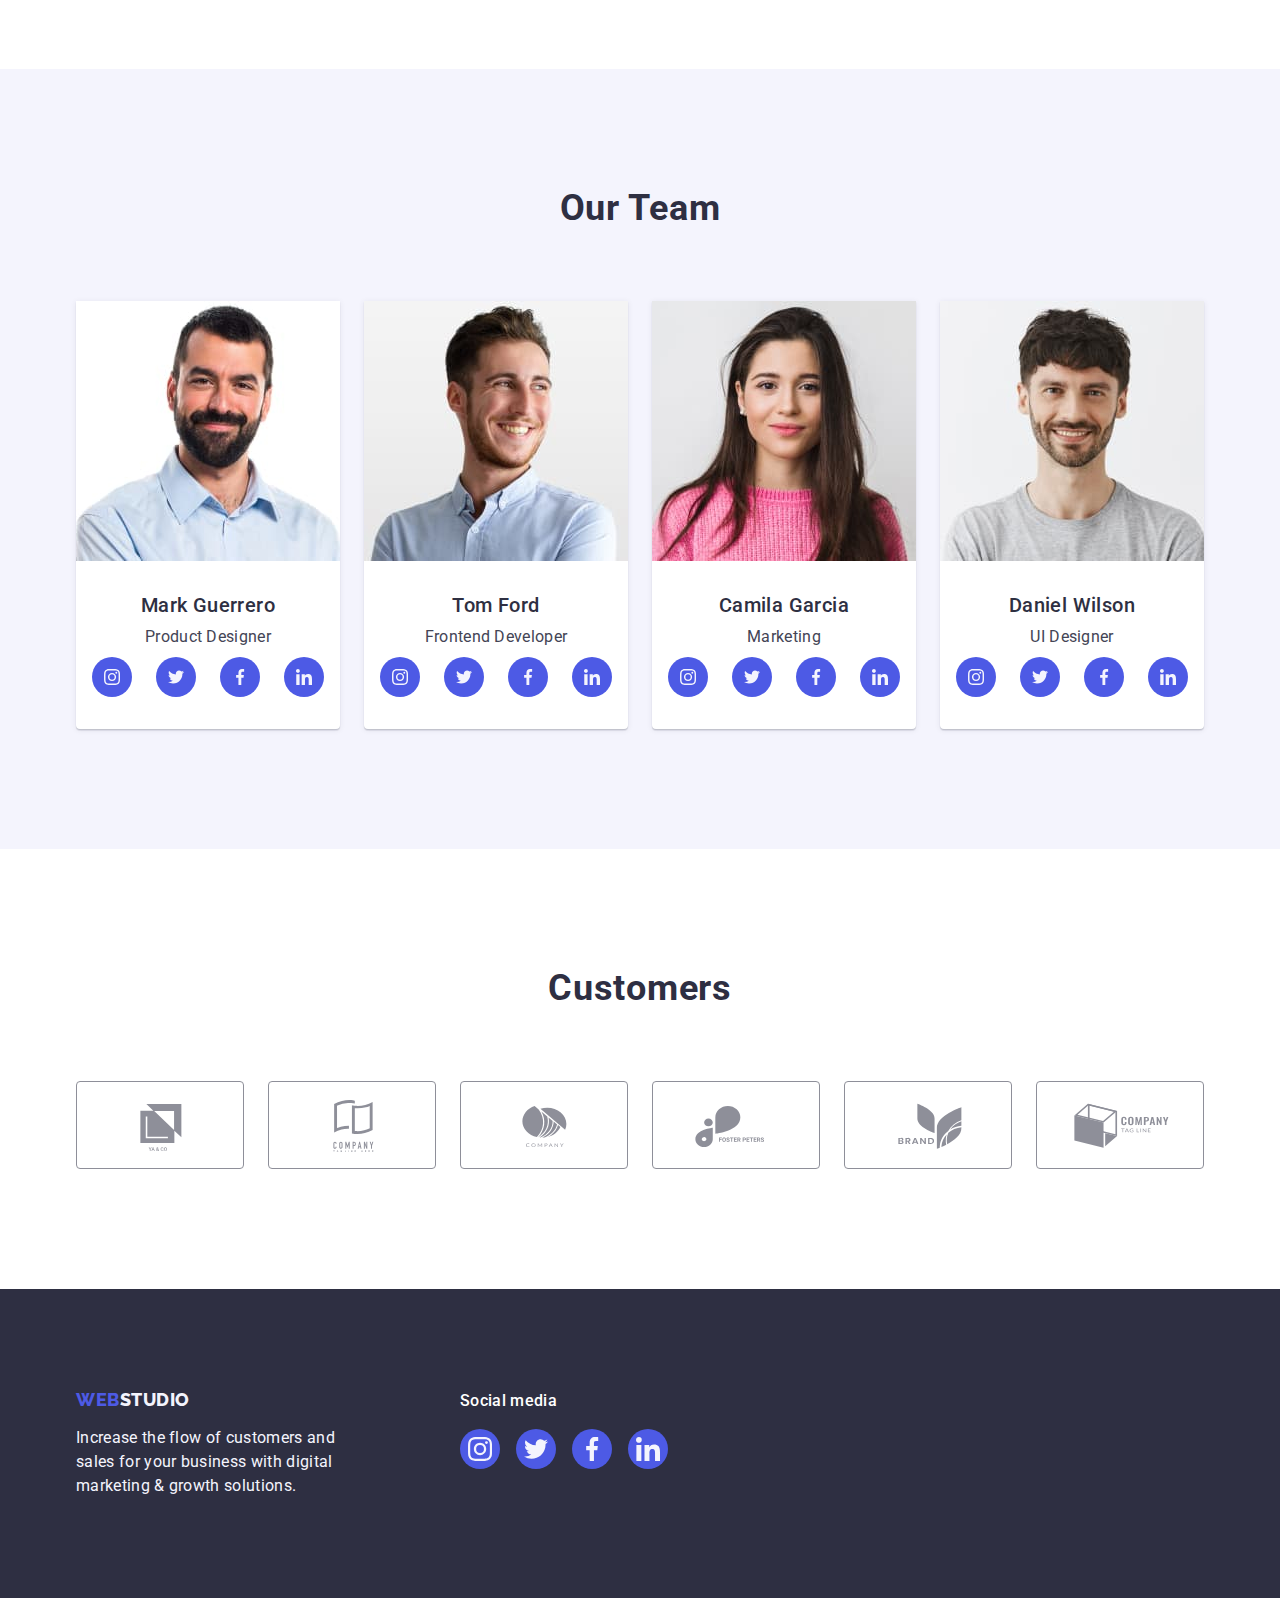
==== commit 3274f251: "1st fix" ====
--- a/index.html
+++ b/index.html
@@ -71,7 +71,9 @@
       <section class="hero hero-overlay">
         <div class="container hero-container">
           <h1 class="hero-title">Effective Solutions for Your Business</h1>
-          <button type="button" class="title-btn btn">Order Service</button>
+          <button type="button" class="title-btn btn" data-modal-open>
+            Order Service
+          </button>
         </div>
       </section>
 
@@ -516,5 +518,19 @@
         </div>
       </div>
     </footer>
+
+    <!-- Модальне вікно -->
+    <div class="backdrop is-hidden" data-modal>
+      <div class="modal">
+        <button type="button" class="modal-btn-close btn" data-modal-close>
+          <svg class="close-btn-icon" width="8" height="8">
+            <use href="./images/icons.svg#icon-close-btn"></use>
+          </svg>
+        </button>
+      </div>
+    </div>
+
+    <!-- Скрипти -->
+    <script src="./js/modal.js"></script>
   </body>
 </html>
--- a/css/styles.css
+++ b/css/styles.css
@@ -9,12 +9,20 @@
   --passive-color: #4d5ae5;
   --active-color: #404bbf;
   --success-color: #31d0aa;
+  --modal-bg: #fcfcfc;
   /* Текст */
   --text-size: 16px;
   --text-spacing: 0.02em;
   --typical-lh: 1.5;
   /* Флекс */
   --typical-gap: 24px;
+  /*Переходи*/
+  --color-transition: color 250ms cubic-bezier(0.4, 0, 0.2, 1);
+  --bg-transition: background-color 250ms cubic-bezier(0.4, 0, 0.2, 1);
+  --bc-transition: border-color 250ms cubic-bezier(0.4, 0, 0.2, 1);
+  --shadow-transition: box-shadow 250ms cubic-bezier(0.4, 0, 0.2, 1);
+  --visibility-transition: visibility 250ms cubic-bezier(0.4, 0, 0.2, 1);
+  --opacity-transition: opacity 250ms cubic-bezier(0.4, 0, 0.2, 1);
 }
 /* ------------Cкидання стилів------------ */
 p,
@@ -130,16 +138,17 @@
 }
 
 .nav-list-item {
+}
+
+.nav-list-link {
   position: relative;
-}
-
-.nav-list-link {
   color: var(--dark-color);
   font-weight: 500;
   font-size: var(--text-size);
   line-height: var(--typical-lh);
   letter-spacing: var(--text-spacing);
   padding: 24px 0;
+  transition: var(--color-transition);
 }
 
 .nav-list-link:is(:hover, :focus) {
@@ -154,7 +163,7 @@
   background-color: var(--active-color);
   border-radius: 2px;
   left: 0px;
-  top: 44px;
+  bottom: -1px;
 }
 
 /* Контакти */
@@ -173,6 +182,7 @@
   font-size: var(--text-size);
   line-height: var(--typical-lh);
   letter-spacing: var(--text-spacing);
+  transition: var(--color-transition);
 }
 
 .address-link:is(:hover, :focus) {
@@ -227,6 +237,7 @@
   min-width: 169px;
   height: 56px;
   margin-top: 48px;
+  transition: var(--bg-transition);
 }
 .title-btn:is(:hover, :focus) {
   background: var(--active-color);
@@ -371,6 +382,7 @@
   display: flex;
   justify-content: center;
   align-items: center;
+  transition: var(--bg-transition);
 }
 
 .team-soc-link:is(:hover, :focus) {
@@ -414,6 +426,7 @@
   justify-content: center;
   align-items: center;
   color: var(--subtle-text-color);
+  transition: var(--bc-transition), var(--color-transition);
 }
 
 .customers-link:is(:hover, :focus) {
@@ -492,6 +505,7 @@
   display: flex;
   justify-content: center;
   align-items: center;
+  transition: var(--bg-transition);
 }
 
 .footer-soc-link:is(:hover, :focus) {
@@ -524,10 +538,11 @@
   letter-spacing: 0.04em;
   color: var(--passive-color);
   background: var(--light-color);
-
   padding: 12px 24px;
   border: 1px solid var(--accent-color);
   border-radius: 4px;
+  transition: var(--color-transition), var(--bg-transition),
+    var(--bc-transition), var(--shadow-transition);
 }
 
 .filters-btn:is(:hover, :focus) {
@@ -553,6 +568,7 @@
 
 .card-link {
   display: block;
+  transition: var(--shadow-transition);
 }
 
 .card-link:is(:hover, :focus) {
@@ -581,3 +597,91 @@
   letter-spacing: var(--text-spacing);
   color: var(--text-color);
 }
+
+/*--------Випливаючий текст на картці--------*/
+.card-cover-wrap {
+  position: relative;
+  overflow: hidden;
+}
+
+.card-cover-text {
+  position: absolute;
+  top: 0;
+  font-size: var(--text-size);
+  line-height: var(--typical-lh);
+  letter-spacing: var(--text-spacing);
+  color: var(--light-color);
+  background-color: var(--passive-color);
+  height: 100%;
+  padding: 40px 32px;
+  transform: translateY(100%);
+  transition: transform 250ms cubic-bezier(0.4, 0, 0.2, 1);
+}
+
+.card-link:is(:hover, :focus) .card-cover-text {
+  transform: translateY(0%);
+}
+
+/*====================МОДАЛЬНЕ ВІКНО====================*/
+.backdrop {
+  position: fixed;
+  width: 100vw;
+  height: 100vh;
+  background-color: rgba(46, 47, 66, 0.4);
+  top: 0;
+  transition: var(--opacity-transition), var(--visibility-transition);
+}
+
+.is-hidden {
+  visibility: hidden;
+  opacity: 0;
+  pointer-events: none;
+}
+
+.modal {
+  position: absolute;
+  top: 50%;
+  left: 50%;
+  transform: translate(-50%, -50%) scale(1) rotate(0);
+  transition: transform 300ms linear;
+  width: 408px;
+  min-height: 584px;
+  border-radius: 4px;
+  box-shadow: 0px 1px 1px rgba(0, 0, 0, 0.14), 0px 1px 3px rgba(0, 0, 0, 0.12),
+    0px 2px 1px rgba(0, 0, 0, 0.2);
+  background-color: var(--modal-bg);
+  padding: 24px;
+}
+
+.backdrop.is-hidden .modal {
+  transform: translate(-50%, 50%) scaleY(0) rotate(-180deg);
+}
+
+.modal-btn-close {
+  position: absolute;
+  top: 24px;
+  right: 24px;
+  width: 24px;
+  height: 24px;
+  display: flex;
+  justify-content: center;
+  align-items: center;
+  border: 1px solid rgba(0, 0, 0, 0.1);
+  border-radius: 50%;
+  padding: 0;
+  background-color: var(--accent-color);
+  transition: var(--bg-transition), border 250ms cubic-bezier(0.4, 0, 0.2, 1);
+}
+
+.modal-btn-close:is(:hover, :focus) {
+  background-color: var(--active-color);
+  border: none;
+}
+
+.close-btn-icon {
+  transition: fill 250ms cubic-bezier(0.4, 0, 0.2, 1);
+}
+
+.close-btn-icon:is(:hover, :focus) {
+  fill: var(--white-color);
+}
